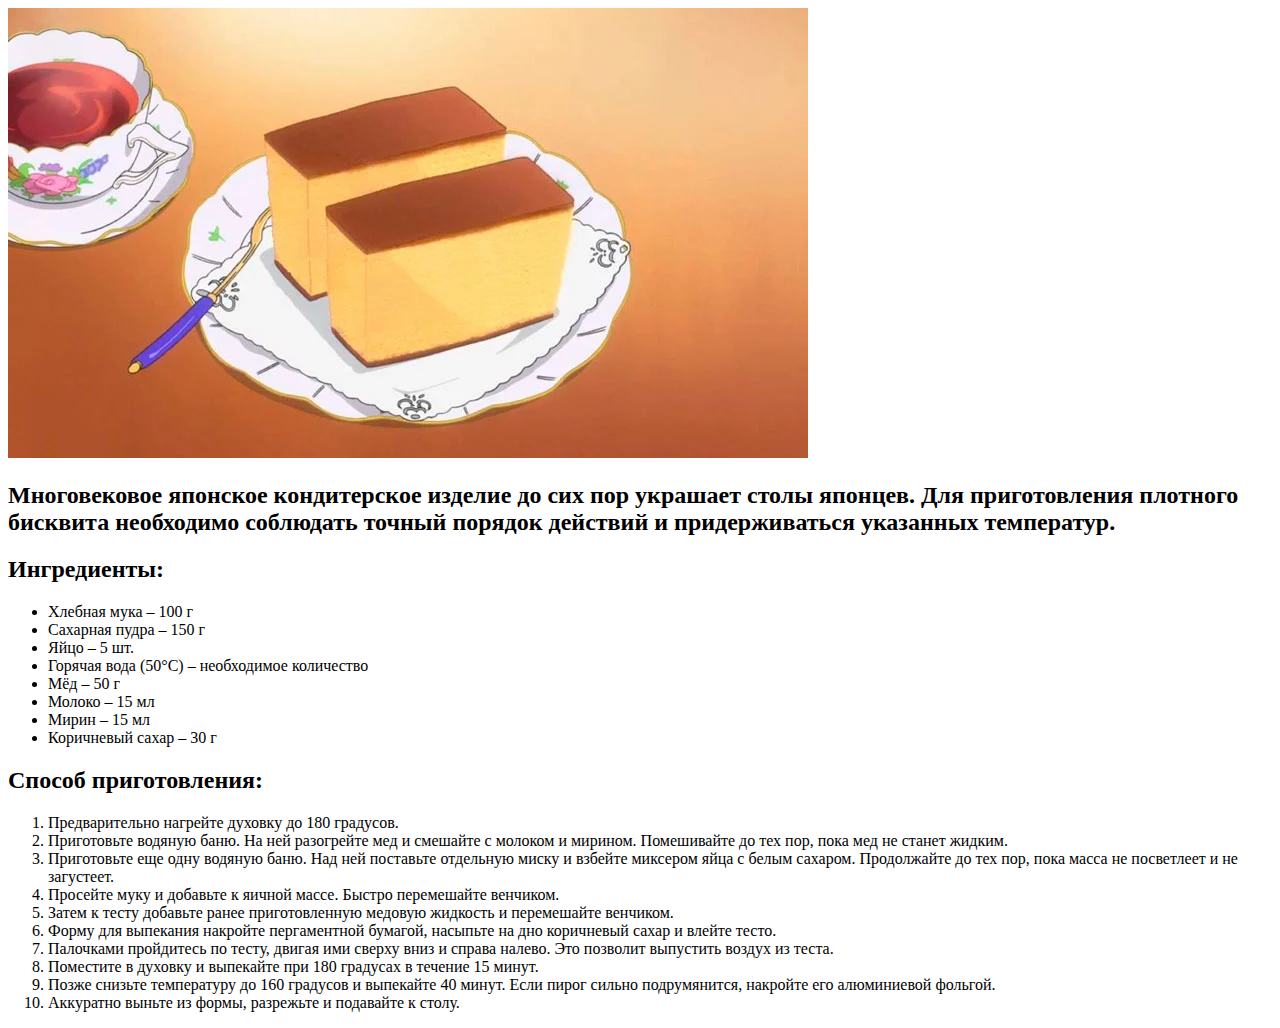
==== Castella.html @ 9fafaa18 "Добавил все необходимые HTML файлы, текст и картинки" ====
<!DOCTYPE html>
<html lang="en">
<head>
    <meta charset="UTF-8">
    <meta name="viewport" content="width=device-width, initial-scale=1.0">
    <title>Кастелла</title>
</head>
<body>
    <div>
       <img src="/images/kastella.jpg" alt="kastella"> 
    </div>
    <div>
            <h2>Многовековое японское кондитерское изделие до сих пор украшает столы японцев. Для приготовления плотного бисквита необходимо соблюдать точный порядок действий и придерживаться указанных температур.</h2>
    </div>
<div>
    <h2>Ингредиенты:</h2>
    <ul>
        <li>Хлебная мука – 100 г</li>
        <li>Сахарная пудра – 150 г</li>
        <li>Яйцо – 5 шт.</li>
        <li>Горячая вода (50°C) – необходимое количество</li>
        <li>Мёд – 50 г</li>
        <li>Молоко – 15 мл</li>
        <li>Мирин – 15 мл</li>
        <li>Коричневый сахар – 30 г</li>
    </ul>
</div>
<div>
    <h2>Способ приготовления:</h2>
    <ol>
        <li>Предварительно нагрейте духовку до 180 градусов.</li>
        <li>Приготовьте водяную баню. На ней разогрейте мед и смешайте с молоком и мирином. Помешивайте до тех пор, пока мед не станет жидким.</li>
        <li>Приготовьте еще одну водяную баню. Над ней поставьте отдельную миску и взбейте миксером яйца с белым сахаром. Продолжайте до тех пор, пока масса не посветлеет и не загустеет.</li>
        <li>Просейте муку и добавьте к яичной массе. Быстро перемешайте венчиком.</li>
        <li>Затем к тесту добавьте ранее приготовленную медовую жидкость и перемешайте венчиком.</li>
        <li>Форму для выпекания накройте пергаментной бумагой, насыпьте на дно коричневый сахар и влейте тесто.</li>
        <li>Палочками пройдитесь по тесту, двигая ими сверху вниз и справа налево. Это позволит выпустить воздух из теста.</li>
        <li>Поместите в духовку и выпекайте при 180 градусах в течение 15 минут.</li>
        <li>Позже снизьте температуру до 160 градусов и выпекайте 40 минут. Если пирог сильно подрумянится, накройте его алюминиевой фольгой.</li>
        <li>Аккуратно выньте из формы, разрежьте и подавайте к столу.</li>
    </ol>
</div>


</body>
</html>
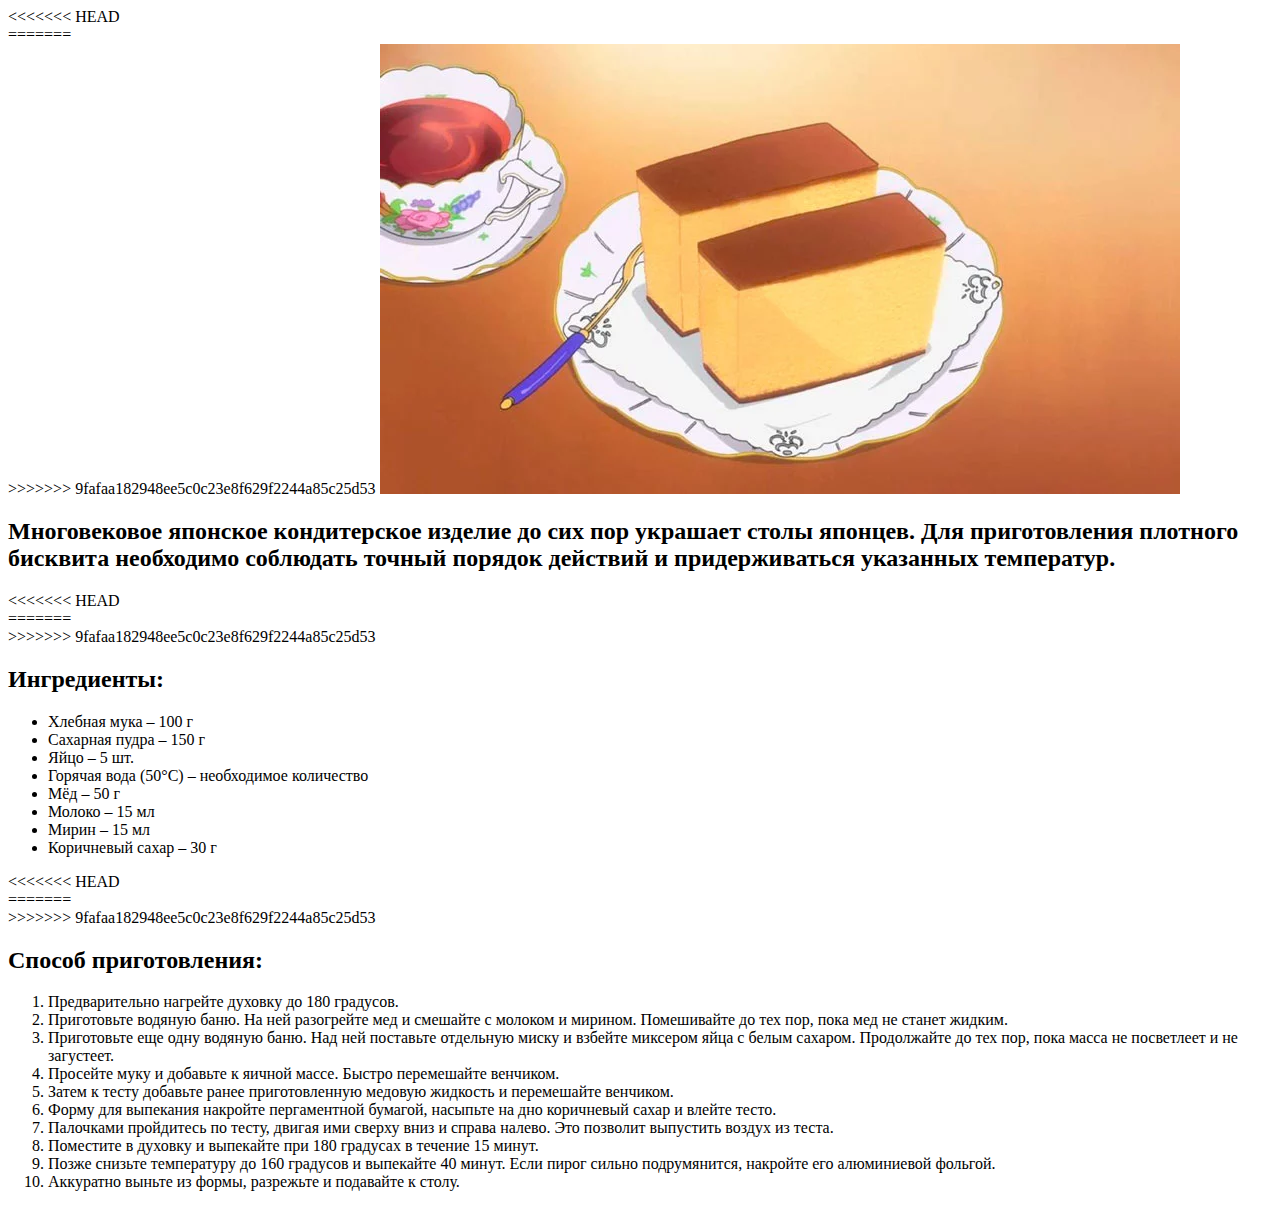
==== commit 1c338c67: "Добавил css файлы и привязал их к нужному HTML файлу" ====
--- a/Castella.html
+++ b/Castella.html
@@ -4,15 +4,26 @@
     <meta charset="UTF-8">
     <meta name="viewport" content="width=device-width, initial-scale=1.0">
     <title>Кастелла</title>
+<<<<<<< HEAD
+    <link rel="stylesheet" href="css/Castella.css">
+</head>
+<body>
+    <div class="image">
+=======
 </head>
 <body>
     <div>
+>>>>>>> 9fafaa182948ee5c0c23e8f629f2244a85c25d53
        <img src="/images/kastella.jpg" alt="kastella"> 
     </div>
     <div>
             <h2>Многовековое японское кондитерское изделие до сих пор украшает столы японцев. Для приготовления плотного бисквита необходимо соблюдать точный порядок действий и придерживаться указанных температур.</h2>
     </div>
+<<<<<<< HEAD
+<div class="ingridients">
+=======
 <div>
+>>>>>>> 9fafaa182948ee5c0c23e8f629f2244a85c25d53
     <h2>Ингредиенты:</h2>
     <ul>
         <li>Хлебная мука – 100 г</li>
@@ -25,7 +36,11 @@
         <li>Коричневый сахар – 30 г</li>
     </ul>
 </div>
+<<<<<<< HEAD
+<div class="recipe">
+=======
 <div>
+>>>>>>> 9fafaa182948ee5c0c23e8f629f2244a85c25d53
     <h2>Способ приготовления:</h2>
     <ol>
         <li>Предварительно нагрейте духовку до 180 градусов.</li>
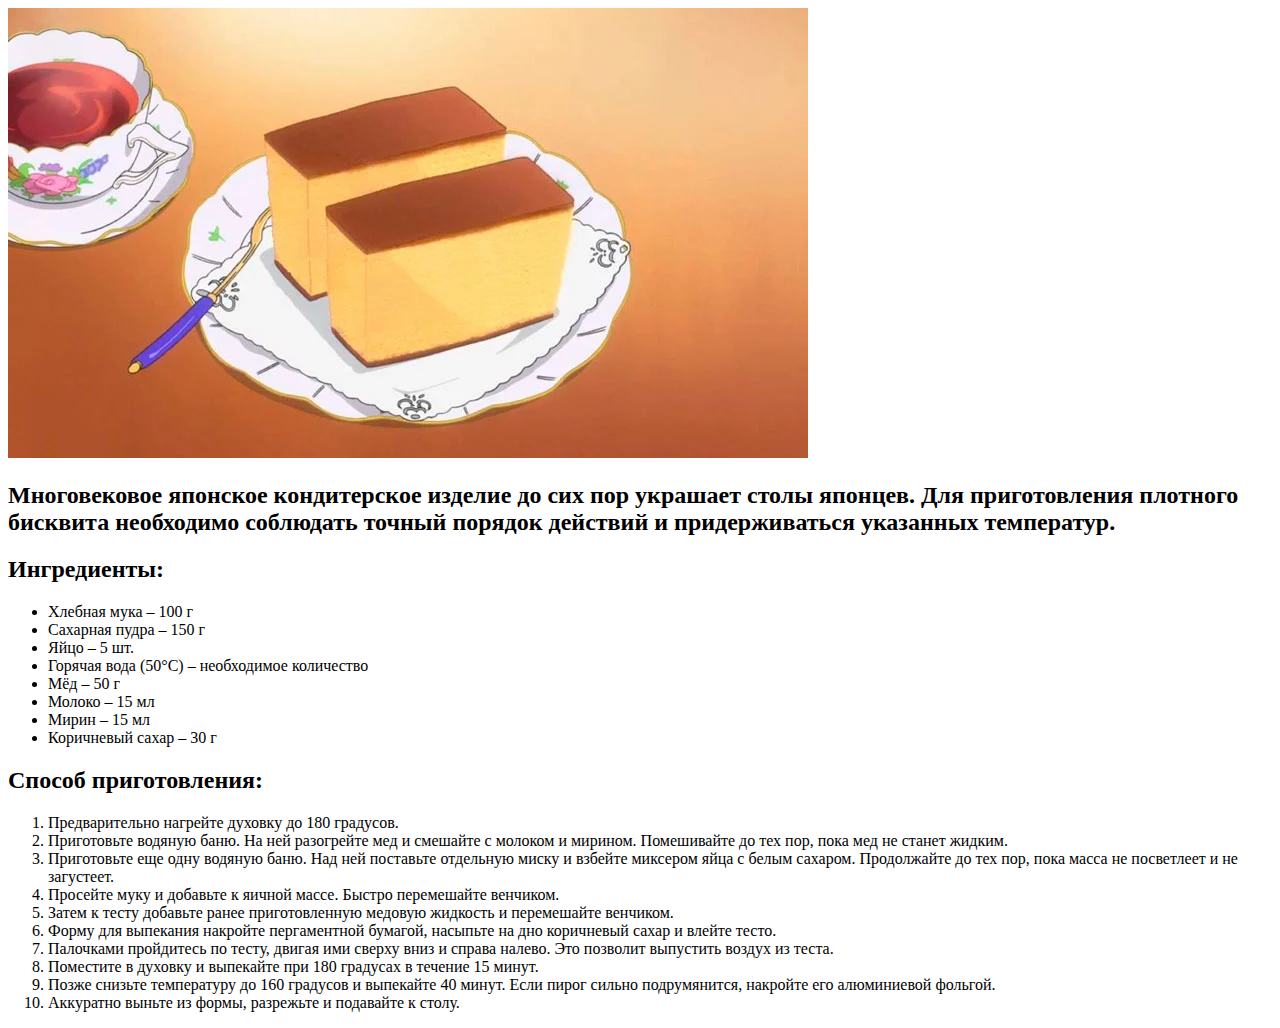
==== commit fb8db3a3: "Исправил некоторые ошибки в Casetlla.html и Onigiri.html" ====
--- a/Castella.html
+++ b/Castella.html
@@ -4,26 +4,16 @@
     <meta charset="UTF-8">
     <meta name="viewport" content="width=device-width, initial-scale=1.0">
     <title>Кастелла</title>
-<<<<<<< HEAD
     <link rel="stylesheet" href="css/Castella.css">
 </head>
 <body>
     <div class="image">
-=======
-</head>
-<body>
-    <div>
->>>>>>> 9fafaa182948ee5c0c23e8f629f2244a85c25d53
        <img src="/images/kastella.jpg" alt="kastella"> 
     </div>
     <div>
             <h2>Многовековое японское кондитерское изделие до сих пор украшает столы японцев. Для приготовления плотного бисквита необходимо соблюдать точный порядок действий и придерживаться указанных температур.</h2>
     </div>
-<<<<<<< HEAD
 <div class="ingridients">
-=======
-<div>
->>>>>>> 9fafaa182948ee5c0c23e8f629f2244a85c25d53
     <h2>Ингредиенты:</h2>
     <ul>
         <li>Хлебная мука – 100 г</li>
@@ -36,11 +26,7 @@
         <li>Коричневый сахар – 30 г</li>
     </ul>
 </div>
-<<<<<<< HEAD
 <div class="recipe">
-=======
-<div>
->>>>>>> 9fafaa182948ee5c0c23e8f629f2244a85c25d53
     <h2>Способ приготовления:</h2>
     <ol>
         <li>Предварительно нагрейте духовку до 180 градусов.</li>
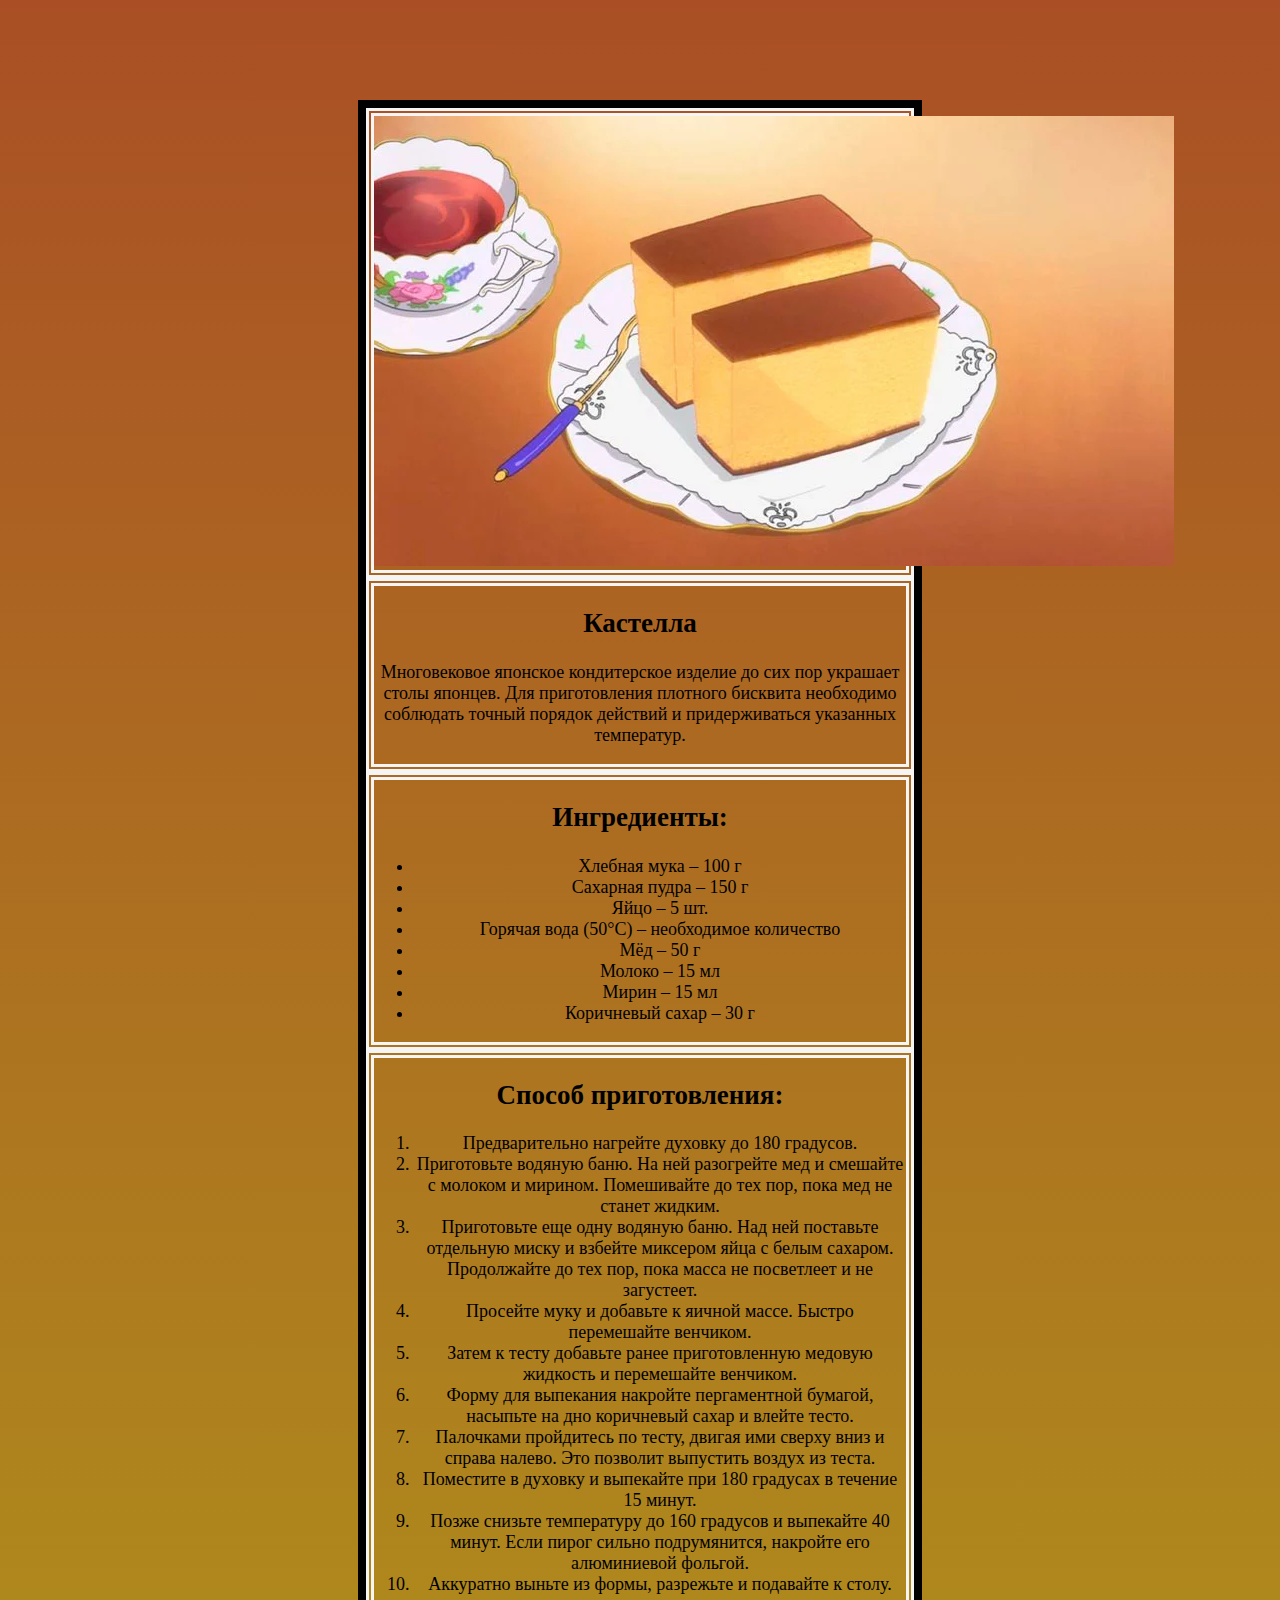
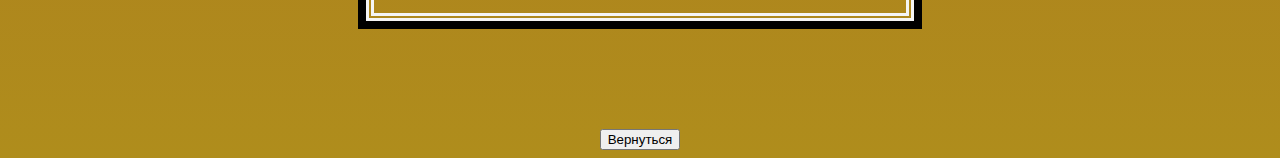
==== commit 3d20ee2d: "Поправил все html файлы, а также добавил функциональную кнопку" ====
--- a/Castella.html
+++ b/Castella.html
@@ -7,41 +7,43 @@
     <link rel="stylesheet" href="css/Castella.css">
 </head>
 <body>
-    <div class="image">
-       <img src="/images/kastella.jpg" alt="kastella"> 
+    <div class="container">
+        <div class="image">
+            <img src="/images/kastella.jpg" alt="kastella"> 
+        </div>
+        <div class="description">
+            <h2 class="name">Кастелла</h2>
+            <p>Многовековое японское кондитерское изделие до сих пор украшает столы японцев. Для приготовления плотного бисквита необходимо соблюдать точный порядок действий и придерживаться указанных температур.</p>
+        </div>
+            <div class="ingridients">
+                <h2 class="ingridientsText">Ингредиенты:</h2>
+                <ul>
+                    <li>Хлебная мука – 100 г</li>
+                    <li>Сахарная пудра – 150 г</li>
+                    <li>Яйцо – 5 шт.</li>
+                    <li>Горячая вода (50°C) – необходимое количество</li>
+                    <li>Мёд – 50 г</li>
+                    <li>Молоко – 15 мл</li>
+                    <li>Мирин – 15 мл</li>
+                    <li>Коричневый сахар – 30 г</li>
+                </ul>
+            </div>
+        <div class="recipe">
+            <h2 class="recipeText">Способ приготовления:</h2>
+            <ol>
+                <li>Предварительно нагрейте духовку до 180 градусов.</li>
+                <li>Приготовьте водяную баню. На ней разогрейте мед и смешайте с молоком и мирином. Помешивайте до тех пор, пока мед не станет жидким.</li>
+                <li>Приготовьте еще одну водяную баню. Над ней поставьте отдельную миску и взбейте миксером яйца с белым сахаром. Продолжайте до тех пор, пока масса не посветлеет и не загустеет.</li>
+                <li>Просейте муку и добавьте к яичной массе. Быстро перемешайте венчиком.</li>
+                <li>Затем к тесту добавьте ранее приготовленную медовую жидкость и перемешайте венчиком.</li>
+                <li>Форму для выпекания накройте пергаментной бумагой, насыпьте на дно коричневый сахар и влейте тесто.</li>
+                <li>Палочками пройдитесь по тесту, двигая ими сверху вниз и справа налево. Это позволит выпустить воздух из теста.</li>
+                <li>Поместите в духовку и выпекайте при 180 градусах в течение 15 минут.</li>
+                <li>Позже снизьте температуру до 160 градусов и выпекайте 40 минут. Если пирог сильно подрумянится, накройте его алюминиевой фольгой.</li>
+                <li>Аккуратно выньте из формы, разрежьте и подавайте к столу.</li>
+            </ol>
+        </div>
     </div>
-    <div>
-            <h2>Многовековое японское кондитерское изделие до сих пор украшает столы японцев. Для приготовления плотного бисквита необходимо соблюдать точный порядок действий и придерживаться указанных температур.</h2>
-    </div>
-<div class="ingridients">
-    <h2>Ингредиенты:</h2>
-    <ul>
-        <li>Хлебная мука – 100 г</li>
-        <li>Сахарная пудра – 150 г</li>
-        <li>Яйцо – 5 шт.</li>
-        <li>Горячая вода (50°C) – необходимое количество</li>
-        <li>Мёд – 50 г</li>
-        <li>Молоко – 15 мл</li>
-        <li>Мирин – 15 мл</li>
-        <li>Коричневый сахар – 30 г</li>
-    </ul>
-</div>
-<div class="recipe">
-    <h2>Способ приготовления:</h2>
-    <ol>
-        <li>Предварительно нагрейте духовку до 180 градусов.</li>
-        <li>Приготовьте водяную баню. На ней разогрейте мед и смешайте с молоком и мирином. Помешивайте до тех пор, пока мед не станет жидким.</li>
-        <li>Приготовьте еще одну водяную баню. Над ней поставьте отдельную миску и взбейте миксером яйца с белым сахаром. Продолжайте до тех пор, пока масса не посветлеет и не загустеет.</li>
-        <li>Просейте муку и добавьте к яичной массе. Быстро перемешайте венчиком.</li>
-        <li>Затем к тесту добавьте ранее приготовленную медовую жидкость и перемешайте венчиком.</li>
-        <li>Форму для выпекания накройте пергаментной бумагой, насыпьте на дно коричневый сахар и влейте тесто.</li>
-        <li>Палочками пройдитесь по тесту, двигая ими сверху вниз и справа налево. Это позволит выпустить воздух из теста.</li>
-        <li>Поместите в духовку и выпекайте при 180 градусах в течение 15 минут.</li>
-        <li>Позже снизьте температуру до 160 градусов и выпекайте 40 минут. Если пирог сильно подрумянится, накройте его алюминиевой фольгой.</li>
-        <li>Аккуратно выньте из формы, разрежьте и подавайте к столу.</li>
-    </ol>
-</div>
-
-
+    <a href="index.html"><button>Вернуться</button></a>
 </body>
 </html>--- a/css/Castella.css
+++ b/css/Castella.css
@@ -0,0 +1,31 @@
+body{
+    text-align: center;
+    background: linear-gradient(rgb(170, 79, 37),rgb(175, 141, 28));
+}
+
+.container{
+    border: 8px solid black;
+    margin-left: 350px;
+    margin-right: 350px;
+    margin-top: 100px;
+    margin-bottom: 100px;
+}
+
+.image{
+    border: 8px double whitesmoke;
+}
+
+.description{
+    border: 8px double whitesmoke;
+    font-size: large;
+}
+
+.ingridients{
+    border: 8px double whitesmoke;
+    font-size: large;
+}
+
+.recipe{
+    border: 8px double whitesmoke;
+    font-size: large;
+}